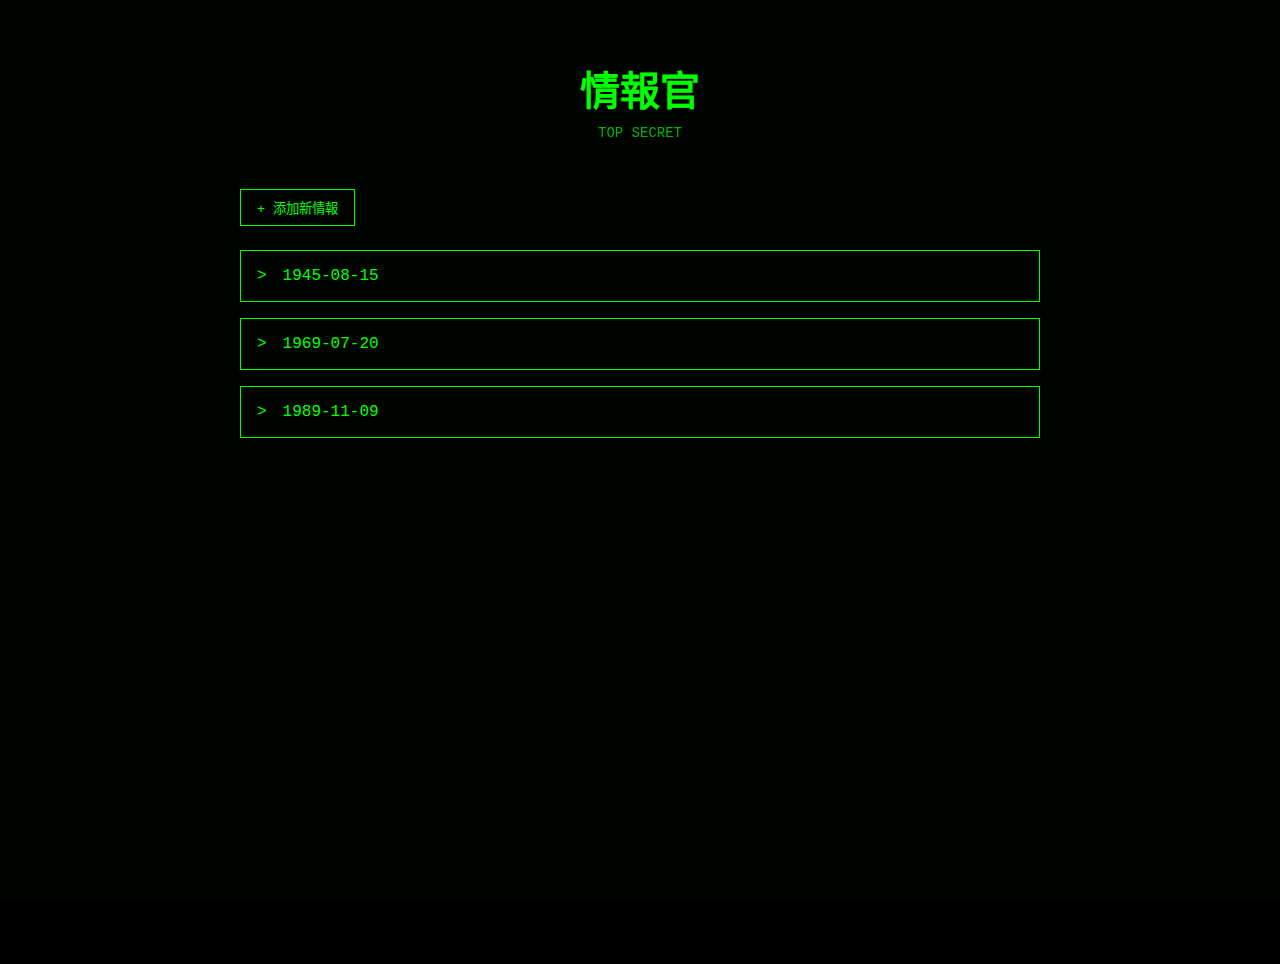
==== index.html @ 6ef9e354 "Add files via upload" ====
<!DOCTYPE html>
<html lang="zh-TW">
<head>
    <meta charset="UTF-8">
    <meta name="viewport" content="width=device-width, initial-scale=1.0">
    <title>情報官</title>
    <link rel="stylesheet" href="styles.css">
</head>
<body>
    <div class="container">
        <header>
            <h1>情報官</h1>
            <div class="subtitle">TOP SECRET</div>
        </header>

        <main id="app">
            <!-- 列表視圖 -->
            <div id="list-view">
                <div class="action-bar">
                    <button id="add-btn">+ 添加新情報</button>
                </div>
                <div id="intelligence-list"></div>
            </div>

            <!-- 詳情視圖 -->
            <div id="detail-view" class="hidden">
                <div class="back-button">
                    <button id="back-btn">&laquo; 返回</button>
                </div>
                <div id="detail-date" class="mb-2"></div>
                <div id="detail-content"></div>
            </div>

            <!-- 添加表單 -->
            <div id="add-view" class="hidden">
                <div class="back-button">
                    <button id="cancel-btn">&laquo; 返回</button>
                </div>
                <h2>添加新情報</h2>
                <form id="add-form">
                    <div class="form-group">
                        <label for="date-input">日期 (YYYY-MM-DD):</label>
                        <input type="text" id="date-input" placeholder="例如: 2025-03-03" pattern="\d{4}-\d{2}-\d{2}" required>
                    </div>
                    <div class="form-group">
                        <label for="content-input">內容:</label>
                        <textarea id="content-input" rows="4" required></textarea>
                    </div>
                    <button type="submit">添加情報</button>
                </form>
            </div>
        </main>
    </div>

    <script src="script.js"></script>
</body>
</html>
---- styles.css ----
/* Base styles */
body {
    margin: 0;
    padding: 0;
    font-family: 'Courier New', Courier, monospace;
    background-color: #000;
    color: #0f0;
    -webkit-font-smoothing: none;
    -moz-osx-font-smoothing: none;
}

.container {
    min-height: 100vh;
    padding: 2rem;
    position: relative;
}

/* CRT screen effect */
.container::before {
    content: '';
    position: fixed;
    top: 0;
    left: 0;
    width: 100%;
    height: 100%;
    background: repeating-linear-gradient(
        0deg,
        rgba(0, 255, 0, 0.03),
        rgba(0, 255, 0, 0.03) 1px,
        transparent 1px,
        transparent 2px
    );
    pointer-events: none;
}

/* Header styles */
header {
    text-align: center;
    margin-bottom: 3rem;
}

h1 {
    font-size: 2.5rem;
    margin-bottom: 0.5rem;
}

.subtitle {
    font-size: 0.875rem;
    opacity: 0.7;
}

/* Main content */
main {
    max-width: 800px;
    margin: 0 auto;
}

/* List view */
.action-bar {
    margin-bottom: 1.5rem;
}

button {
    background-color: transparent;
    border: 1px solid #0f0;
    color: #0f0;
    padding: 0.5rem 1rem;
    font-family: 'Courier New', Courier, monospace;
    cursor: pointer;
    transition: background-color 0.3s;
}

button:hover {
    background-color: rgba(0, 255, 0, 0.1);
}

.intelligence-item {
    border: 1px solid #0f0;
    padding: 1rem;
    margin-bottom: 1rem;
    cursor: pointer;
    transition: background-color 0.3s;
}

.intelligence-item:hover {
    background-color: rgba(0, 255, 0, 0.1);
}

.intelligence-item::before {
    content: '>';
    margin-right: 1rem;
}

/* Detail view */
.back-button {
    margin-bottom: 1rem;
}

#detail-date {
    margin-bottom: 0.5rem;
}

/* Add form */
.form-group {
    margin-bottom: 1rem;
}

label {
    display: block;
    margin-bottom: 0.25rem;
}

input, textarea {
    width: 100%;
    background-color: #000;
    border: 1px solid #0f0;
    color: #0f0;
    padding: 0.5rem;
    font-family: 'Courier New', Courier, monospace;
}

input:focus, textarea:focus {
    outline: none;
    border-color: #0f8;
}

/* Utility classes */
.hidden {
    display: none;
}

.mb-2 {
    margin-bottom: 0.5rem;
}

/* Blinking cursor effect */
@keyframes blink {
    0%, 100% { opacity: 1; }
    50% { opacity: 0; }
}

.cursor-blink::after {
    content: '|';
    animation: blink 1s step-end infinite;
    margin-left: 2px;
}
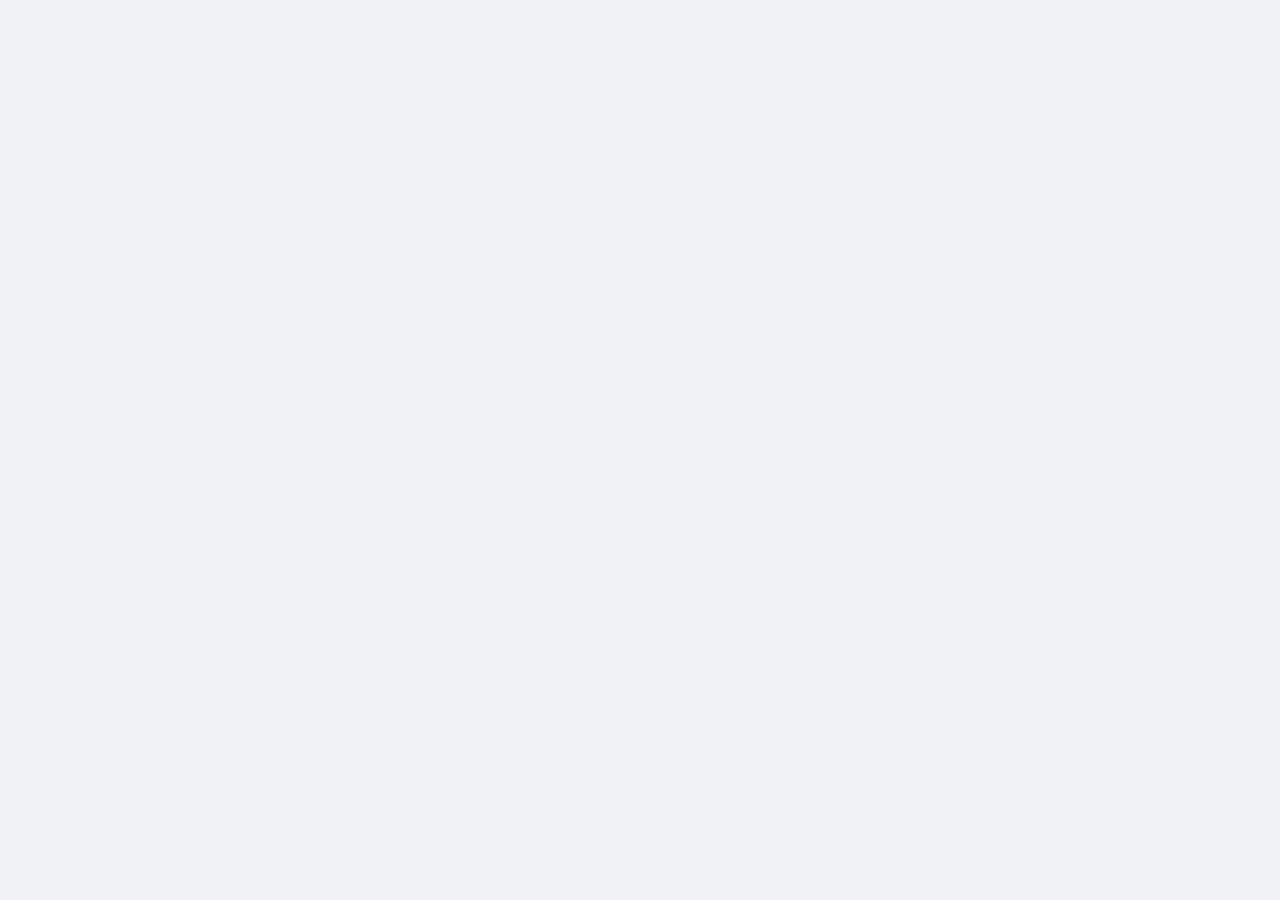
==== commit 2aadefc9: "Update index.html" ====
--- a/index.html
+++ b/index.html
@@ -3,55 +3,528 @@
 <head>
     <meta charset="UTF-8">
     <meta name="viewport" content="width=device-width, initial-scale=1.0">
-    <title>情報官</title>
-    <link rel="stylesheet" href="styles.css">
+    <title>B2 Boss Timer</title>
+    <script src="https://unpkg.com/react@18/umd/react.production.min.js"></script>
+    <script src="https://unpkg.com/react-dom@18/umd/react-dom.production.min.js"></script>
+    <script src="https://unpkg.com/babel-standalone@6/babel.min.js"></script>
+    <script src="https://cdn.tailwindcss.com"></script>
+    <style>
+        body {
+            font-family: 'Microsoft JhengHei', Arial, sans-serif;
+            background-color: #f0f2f5;
+            touch-action: manipulation;
+            padding-bottom: 20px;
+        }
+        
+        /* 移動端優化 */
+        @media (max-width: 640px) {
+            .button-text {
+                font-size: 1.2rem;
+            }
+            
+            .boss-button {
+                height: 70px;
+                display: flex;
+                flex-direction: column;
+                justify-content: center;
+            }
+        }
+        
+        /* 主按鈕樣式 */
+        .main-button {
+            height: 60px;
+            display: flex;
+            align-items: center;
+            justify-content: center;
+            width: 100%;
+            margin-bottom: 8px;
+        }
+        
+        .boss-list {
+            font-size: 1.1rem;
+        }
+        
+        .boss-time {
+            font-size: 1rem;
+        }
+        
+        /* 當前時間顯示 */
+        .current-time {
+            position: fixed;
+            top: 0;
+            right: 0;
+            background-color: rgba(0, 0, 0, 0.7);
+            color: white;
+            padding: 5px 10px;
+            border-bottom-left-radius: 8px;
+            font-size: 0.9rem;
+            z-index: 100;
+        }
+    </style>
 </head>
 <body>
-    <div class="container">
-        <header>
-            <h1>情報官</h1>
-            <div class="subtitle">TOP SECRET</div>
-        </header>
-
-        <main id="app">
-            <!-- 列表視圖 -->
-            <div id="list-view">
-                <div class="action-bar">
-                    <button id="add-btn">+ 添加新情報</button>
+    <div id="root"></div>
+
+    <script type="text/babel">
+        const { useState, useEffect } = React;
+
+        const App = () => {
+            const [bossList, setBossList] = useState([]);
+            const [showModal, setShowModal] = useState(false);
+            const [showBossList, setShowBossList] = useState(false);
+            const [currentTime, setCurrentTime] = useState(new Date().toLocaleTimeString());
+            const [showManualModal, setShowManualModal] = useState(false);
+            const [selectedBoss, setSelectedBoss] = useState(null);
+            const [timeInput, setTimeInput] = useState('');
+            const [timeError, setTimeError] = useState('');
+            const [serverRestarted, setServerRestarted] = useState(false);
+            
+            // 更新當前時間
+            useEffect(() => {
+                const timer = setInterval(() => {
+                    setCurrentTime(new Date().toLocaleTimeString());
+                }, 1000);
+                
+                return () => clearInterval(timer);
+            }, []);
+            
+            // 初始化30個BOSS名稱
+            const BOSS_NAMES = [
+                "不死鳥", "伊弗利特", "大腳瑪幽", "巨大飛龍", "77左(下)飛龍",
+                "74小飛龍", "76飛龍", "77右(上)飛龍", "大黑長者", "巨大鱷魚",
+                "巨型蠕蟲", "變形怪首領", "強盜頭目", "小綠", "小紅",
+                "蜘蛛", "樹精", "四色", "守護螞蟻", "死亡騎士",
+                "力卡溫", "魔法師", "巴風特", "卡司特", "克特",
+                "古代巨人", "惡魔監視者", "曼波兔王", "暗黑大將軍貝里斯", "賽尼斯的分身"
+            ];
+            
+            // BOSS重生時間（毫秒）
+            const BOSS_RESPAWN_TIMES = {
+                "不死鳥": 8 * 60 * 60 * 1000,
+                "伊弗利特": 2 * 60 * 60 * 1000,
+                "大腳瑪幽": 3 * 60 * 60 * 1000,
+                "巨大飛龍": 6 * 60 * 60 * 1000,
+                "77左(下)飛龍": 2 * 60 * 60 * 1000,
+                "74小飛龍": 3 * 60 * 60 * 1000,
+                "76飛龍": 3 * 60 * 60 * 1000,
+                "77右(上)飛龍": 2 * 60 * 60 * 1000,
+                "大黑長者": 3 * 60 * 60 * 1000,
+                "巨大鱷魚": 3 * 60 * 60 * 1000,
+                "巨型蠕蟲": 2 * 60 * 60 * 1000,
+                "變形怪首領": (3 * 60 + 30) * 60 * 1000, // 3小時30分
+                "強盜頭目": 3 * 60 * 60 * 1000,
+                "小綠": 2 * 60 * 60 * 1000,
+                "小紅": 2 * 60 * 60 * 1000,
+                "蜘蛛": 4 * 60 * 60 * 1000,
+                "樹精": 3 * 60 * 60 * 1000,
+                "四色": 2 * 60 * 60 * 1000,
+                "守護螞蟻": (3 * 60 + 30) * 60 * 1000, // 3小時30分
+                "死亡騎士": 9 * 60 * 60 * 1000,
+                "力卡溫": 8 * 60 * 60 * 1000,
+                "魔法師": 2 * 60 * 60 * 1000,
+                "巴風特": 6 * 60 * 60 * 1000,
+                "卡司特": (7 * 60 + 30) * 60 * 1000, // 7小時30分
+                "克特": 5 * 60 * 60 * 1000,
+                "古代巨人": (8 * 60 + 30) * 60 * 1000, // 8小時30分
+                "惡魔監視者": 6 * 60 * 60 * 1000,
+                "曼波兔王": 3 * 60 * 60 * 1000,
+                "暗黑大將軍貝里斯": 6 * 60 * 60 * 1000,
+                "賽尼斯的分身": 3 * 60 * 60 * 1000
+            };
+
+            // 格式化重生時間顯示
+            const formatRespawnPeriod = (bossName) => {
+                const milliseconds = BOSS_RESPAWN_TIMES[bossName] || 4 * 60 * 60 * 1000;
+                const hours = Math.floor(milliseconds / (60 * 60 * 1000));
+                const minutes = Math.floor((milliseconds % (60 * 60 * 1000)) / (60 * 1000));
+                
+                if (minutes === 0) {
+                    return `${hours}小時`;
+                } else {
+                    return `${hours}小時${minutes}分`;
+                }
+            };
+
+            useEffect(() => {
+                // 從localStorage讀取數據
+                const savedData = localStorage.getItem('bossData');
+                if (savedData) {
+                    setBossList(JSON.parse(savedData));
+                }
+            }, []);
+
+            // 保存數據到localStorage
+            const saveToLocalStorage = (data) => {
+                localStorage.setItem('bossData', JSON.stringify(data));
+            };
+
+            // 模擬伺服器重開
+            const simulateServerRestart = () => {
+                if (window.confirm('確定要標記伺服器重開嗎？')) {
+                    setServerRestarted(true);
+                    
+                    // 如果當前未顯示 Boss 列表，自動顯示
+                    if (!showBossList) {
+                        setShowBossList(true);
+                    }
+                }
+            };
+            
+            // 記錄BOSS死亡時間
+            const recordDeathTime = (bossName, customTime = null) => {
+                const deathTime = customTime || new Date();
+                const newBossList = [...bossList];
+                const existingIndex = newBossList.findIndex(boss => boss.name === bossName);
+                
+                if (existingIndex !== -1) {
+                    newBossList[existingIndex].deathTime = deathTime.toISOString();
+                } else {
+                    newBossList.push({
+                        name: bossName,
+                        deathTime: deathTime.toISOString()
+                    });
+                }
+                
+                setBossList(newBossList);
+                saveToLocalStorage(newBossList);
+                setShowModal(false);
+                setShowManualModal(false);
+                setSelectedBoss(null);
+                setTimeInput('');
+                setTimeError('');
+                
+                // 記錄新時間時，如果伺服器重啟標記為真，則重置它
+                if (serverRestarted) {
+                    setServerRestarted(false);
+                }
+            };
+            
+            // 處理手動輸入時間
+            const handleManualTimeSubmit = () => {
+                if (timeInput.length !== 6) {
+                    setTimeError('請輸入6位數時間 (HHMMSS)');
+                    return;
+                }
+                
+                const hours = parseInt(timeInput.substring(0, 2));
+                const minutes = parseInt(timeInput.substring(2, 4));
+                const seconds = parseInt(timeInput.substring(4, 6));
+                
+                // 驗證時間格式
+                if (hours < 0 || hours > 23 || minutes < 0 || minutes > 59 || seconds < 0 || seconds > 59) {
+                    setTimeError('時間格式不正確 (小時:0-23, 分鐘/秒:0-59)');
+                    return;
+                }
+                
+                // 創建日期對象（今天的日期 + 輸入的時間）
+                const today = new Date();
+                const deathTime = new Date(
+                    today.getFullYear(),
+                    today.getMonth(),
+                    today.getDate(),
+                    hours,
+                    minutes,
+                    seconds
+                );
+                
+                recordDeathTime(selectedBoss, deathTime);
+            };
+            
+            // 處理時間輸入變化
+            const handleTimeInputChange = (e) => {
+                const value = e.target.value;
+                // 只允許數字
+                if (/^\d*$/.test(value) && value.length <= 6) {
+                    setTimeInput(value);
+                    setTimeError('');
+                }
+            };
+            
+            // 格式化顯示時間輸入
+            const formatTimeDisplay = (input) => {
+                if (!input) return '--:--:--';
+                
+                let formatted = input;
+                if (input.length > 4) {
+                    formatted = `${input.substring(0, 2)}:${input.substring(2, 4)}:${input.substring(4)}`;
+                } else if (input.length > 2) {
+                    formatted = `${input.substring(0, 2)}:${input.substring(2)}`;
+                }
+                
+                // 填充剩餘位置
+                while (formatted.length < 8) {
+                    if (formatted.endsWith(':')) {
+                        formatted += '-';
+                    } else if (formatted.length === 2 || formatted.length === 5) {
+                        formatted += ':';
+                    } else {
+                        formatted += '-';
+                    }
+                }
+                
+                return formatted;
+            };
+
+            // 計算預計重生時間
+            const calculateRespawnTime = (deathTime, bossName) => {
+                const death = new Date(deathTime);
+                const respawnTime = BOSS_RESPAWN_TIMES[bossName] || 4 * 60 * 60 * 1000; // 默認4小時
+                return new Date(death.getTime() + respawnTime);
+            };
+            
+            // 計算剩餘時間
+            const calculateTimeRemaining = (respawnTime) => {
+                const now = new Date();
+                const diff = respawnTime - now;
+                
+                if (diff <= 0) return "已重生";
+                
+                const hours = Math.floor(diff / (1000 * 60 * 60));
+                const minutes = Math.floor((diff % (1000 * 60 * 60)) / (1000 * 60));
+                
+                if (hours > 0) {
+                    return `剩餘 ${hours}小時${minutes > 0 ? ` ${minutes}分` : ''}`;
+                } else {
+                    return `剩餘 ${minutes}分鐘`;
+                }
+            };
+            
+            // 獲取時間狀態
+            const getTimeStatus = (respawnTime) => {
+                const now = new Date();
+                const diff = respawnTime - now;
+                
+                if (diff <= 0) return "已重生";
+                if (diff <= 30 * 60 * 1000) return "即將重生"; // 30分鐘內
+                if (diff <= 60 * 60 * 1000) return "即將重生"; // 1小時內
+                return "正常";
+            };
+
+            // 獲取排序後的BOSS列表
+            const getSortedBossList = () => {
+                return [...bossList].sort((a, b) => {
+                    const timeA = calculateRespawnTime(a.deathTime, a.name);
+                    const timeB = calculateRespawnTime(b.deathTime, b.name);
+                    return timeA - timeB;
+                });
+            };
+
+            return (
+                <div className="min-h-screen bg-gray-100 p-4 pt-8">
+                    {/* 當前時間顯示 */}
+                    <div className="current-time">
+                        {currentTime}
+                    </div>
+                    
+                    <h1 className="text-2xl font-bold text-center mb-6">B2 出王表</h1>
+                    
+                    <div className="flex flex-col gap-4">
+                        {/* 伺服器重啟通知 */}
+                        {serverRestarted && (
+                            <div className="bg-red-100 border-l-4 border-red-500 text-red-700 p-4 mb-2 relative rounded">
+                                <p className="font-bold">伺服器已重啟！</p>
+                                <p>所有 Boss 已重生，請重新記錄時間。</p>
+                                <button 
+                                    onClick={() => setServerRestarted(false)} 
+                                    className="absolute top-2 right-2 text-red-500 hover:text-red-700"
+                                >
+                                    ✕
+                                </button>
+                            </div>
+                        )}
+                    
+                        {/* 五個主要按鈕 - 直式排列 */}
+                        <div className="flex flex-col gap-3 mb-2">
+                            <button
+                                onClick={() => setShowModal(true)}
+                                className="bg-blue-500 text-white p-5 rounded-lg shadow button-text font-bold main-button"
+                            >
+                                記錄時間
+                            </button>
+                            <button
+                                onClick={() => setShowManualModal(true)}
+                                className="bg-purple-500 text-white p-5 rounded-lg shadow button-text font-bold main-button"
+                            >
+                                手動輸入
+                            </button>
+                            <button
+                                onClick={() => setShowBossList(!showBossList)}
+                                className="bg-green-500 text-white p-5 rounded-lg shadow button-text font-bold main-button"
+                            >
+                                查詢重生
+                            </button>
+                            <button
+                                onClick={simulateServerRestart}
+                                className="bg-orange-500 text-white p-5 rounded-lg shadow button-text font-bold main-button"
+                            >
+                                伺服器重開
+                            </button>
+                            <button
+                                onClick={() => window.open('https://pppeee861005.github.io/intelligence-officer/', '_blank')}
+                                className="bg-indigo-500 text-white p-5 rounded-lg shadow button-text font-bold main-button"
+                            >
+                                情報官
+                            </button>
+                        </div>
+                        
+                        {/* 只有當 showBossList 為 true 時才顯示 BOSS 列表 */}
+                        {showBossList && (
+                            <div className="bg-white rounded-lg shadow p-4 mt-4">
+                                <h2 className="text-xl font-bold mb-4">BOSS出現時間</h2>
+                                {getSortedBossList().length > 0 ? (
+                                    getSortedBossList().map((boss, index) => {
+                                        const respawnTime = calculateRespawnTime(boss.deathTime, boss.name);
+                                        const timeStatus = getTimeStatus(respawnTime);
+                                        const timeRemaining = calculateTimeRemaining(respawnTime);
+                                        
+                                        return (
+                                            <div key={index} className="border-b py-3">
+                                                <div className="flex justify-between items-center">
+                                                    <p className="font-bold boss-list">{boss.name}</p>
+                                                    <span className={`text-sm font-bold px-2 py-1 rounded ${
+                                                        timeStatus === "已重生" ? "bg-red-100 text-red-700" :
+                                                        timeStatus === "即將重生" ? "bg-yellow-100 text-yellow-700" :
+                                                        "bg-green-100 text-green-700"
+                                                    }`}>
+                                                        {timeRemaining}
+                                                    </span>
+                                                </div>
+                                                <div className="flex justify-between items-center mt-1">
+                                                    <span className="text-sm text-gray-500">({formatRespawnPeriod(boss.name)})</span>
+                                                    <p className="text-gray-600 boss-time text-sm">
+                                                        {respawnTime.toLocaleString()}
+                                                    </p>
+                                                </div>
+                                            </div>
+                                        );
+                                    })
+                                ) : (
+                                    <p className="text-gray-500 text-center py-4">尚未記錄任何 BOSS 死亡時間</p>
+                                )}
+                            </div>
+                        )}
+                    </div>
+
+                    {/* BOSS選擇彈窗 - 自動記錄當前時間 */}
+                    {showModal && (
+                        <div className="fixed inset-0 bg-black bg-opacity-50 flex items-center justify-center p-4">
+                            <div className="bg-white rounded-lg p-4 w-full max-w-md max-h-[80vh] overflow-y-auto">
+                                <h2 className="text-xl font-bold mb-4">選擇BOSS</h2>
+                                <div className="grid grid-cols-2 gap-2">
+                                    {BOSS_NAMES.map((name) => (
+                                        <button
+                                            key={name}
+                                            onClick={() => recordDeathTime(name)}
+                                            className="bg-gray-200 p-2 rounded text-left boss-button"
+                                        >
+                                            <div className="font-bold">{name}</div>
+                                            <div className="text-xs text-gray-500">{formatRespawnPeriod(name)}</div>
+                                        </button>
+                                    ))}
+                                </div>
+                                <button
+                                    onClick={() => setShowModal(false)}
+                                    className="mt-4 bg-red-500 text-white p-2 rounded w-full"
+                                >
+                                    取消
+                                </button>
+                            </div>
+                        </div>
+                    )}
+                    
+                    {/* 手動輸入時間彈窗 - 第一步：選擇BOSS */}
+                    {showManualModal && !selectedBoss && (
+                        <div className="fixed inset-0 bg-black bg-opacity-50 flex items-center justify-center p-4">
+                            <div className="bg-white rounded-lg p-4 w-full max-w-md max-h-[80vh] overflow-y-auto">
+                                <h2 className="text-xl font-bold mb-4">選擇BOSS</h2>
+                                <div className="grid grid-cols-2 gap-2">
+                                    {BOSS_NAMES.map((name) => (
+                                        <button
+                                            key={name}
+                                            onClick={() => setSelectedBoss(name)}
+                                            className="bg-gray-200 p-2 rounded text-left boss-button"
+                                        >
+                                            <div className="font-bold">{name}</div>
+                                            <div className="text-xs text-gray-500">{formatRespawnPeriod(name)}</div>
+                                        </button>
+                                    ))}
+                                </div>
+                                <button
+                                    onClick={() => setShowManualModal(false)}
+                                    className="mt-4 bg-red-500 text-white p-2 rounded w-full"
+                                >
+                                    取消
+                                </button>
+                            </div>
+                        </div>
+                    )}
+                    
+                    {/* 手動輸入時間彈窗 - 第二步：輸入時間 */}
+                    {showManualModal && selectedBoss && (
+                        <div className="fixed inset-0 bg-black bg-opacity-50 flex items-center justify-center p-4">
+                            <div className="bg-white rounded-lg p-4 w-full max-w-md">
+                                <h2 className="text-xl font-bold mb-2">輸入時間</h2>
+                                <p className="text-gray-600 mb-4">為 <span className="font-bold">{selectedBoss}</span> 輸入死亡時間</p>
+                                
+                                <div className="mb-4">
+                                    <label className="block text-gray-700 text-sm font-bold mb-2">
+                                        時間格式：HHMMSS（例如：123456 表示 12:34:56）
+                                    </label>
+                                    <input
+                                        type="text"
+                                        inputMode="numeric"
+                                        pattern="[0-9]*"
+                                        value={timeInput}
+                                        onChange={handleTimeInputChange}
+                                        className="shadow appearance-none border rounded w-full py-3 px-4 text-gray-700 leading-tight focus:outline-none focus:shadow-outline text-center text-xl"
+                                        placeholder="HHMMSS"
+                                    />
+                                    <div className="text-center mt-2 text-2xl font-mono">
+                                        {formatTimeDisplay(timeInput)}
+                                    </div>
+                                    {timeError && (
+                                        <p className="text-red-500 text-sm mt-2">{timeError}</p>
+                                    )}
+                                </div>
+                                
+                                <div className="flex gap-2">
+                                    <button
+                                        onClick={() => {
+                                            setSelectedBoss(null);
+                                            setTimeInput('');
+                                            setTimeError('');
+                                        }}
+                                        className="bg-gray-500 text-white p-2 rounded w-1/2"
+                                    >
+                                        返回
+                                    </button>
+                                    <button
+                                        onClick={handleManualTimeSubmit}
+                                        className="bg-blue-500 text-white p-2 rounded w-1/2"
+                                        disabled={timeInput.length !== 6}
+                                    >
+                                        確認
+                                    </button>
+                                </div>
+                                <button
+                                    onClick={() => {
+                                        setShowManualModal(false);
+                                        setSelectedBoss(null);
+                                        setTimeInput('');
+                                        setTimeError('');
+                                    }}
+                                    className="mt-2 bg-red-500 text-white p-2 rounded w-full"
+                                >
+                                    取消
+                                </button>
+                            </div>
+                        </div>
+                    )}
                 </div>
-                <div id="intelligence-list"></div>
-            </div>
-
-            <!-- 詳情視圖 -->
-            <div id="detail-view" class="hidden">
-                <div class="back-button">
-                    <button id="back-btn">&laquo; 返回</button>
-                </div>
-                <div id="detail-date" class="mb-2"></div>
-                <div id="detail-content"></div>
-            </div>
-
-            <!-- 添加表單 -->
-            <div id="add-view" class="hidden">
-                <div class="back-button">
-                    <button id="cancel-btn">&laquo; 返回</button>
-                </div>
-                <h2>添加新情報</h2>
-                <form id="add-form">
-                    <div class="form-group">
-                        <label for="date-input">日期 (YYYY-MM-DD):</label>
-                        <input type="text" id="date-input" placeholder="例如: 2025-03-03" pattern="\d{4}-\d{2}-\d{2}" required>
-                    </div>
-                    <div class="form-group">
-                        <label for="content-input">內容:</label>
-                        <textarea id="content-input" rows="4" required></textarea>
-                    </div>
-                    <button type="submit">添加情報</button>
-                </form>
-            </div>
-        </main>
-    </div>
-
-    <script src="script.js"></script>
+            );
+        };
+
+        ReactDOM.render(<App />, document.getElementById('root'));
+    </script>
 </body>
 </html>
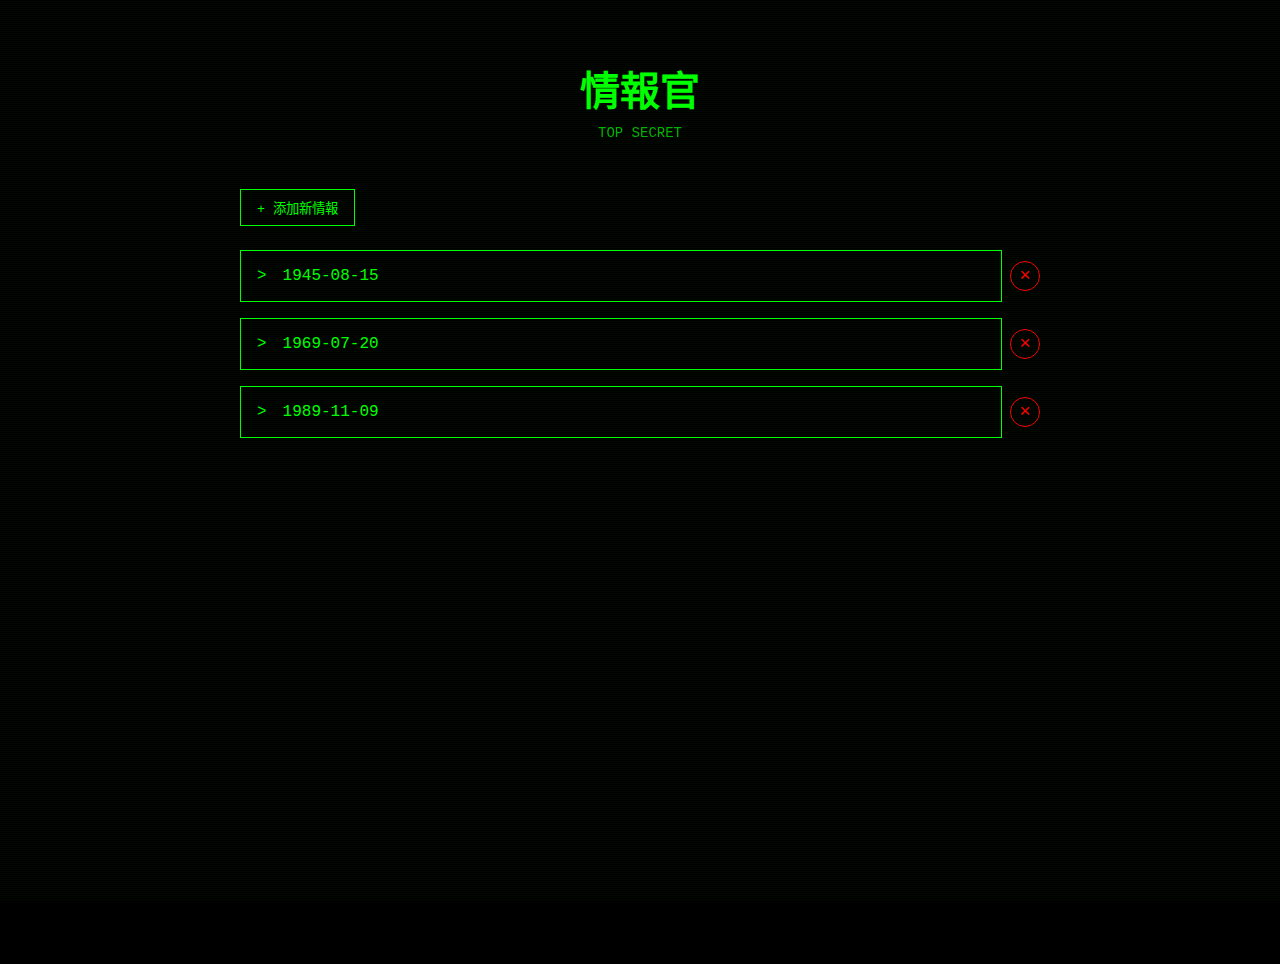
==== commit fda74b68: "Update index.html" ====
--- a/index.html
+++ b/index.html
@@ -3,528 +3,55 @@
 <head>
     <meta charset="UTF-8">
     <meta name="viewport" content="width=device-width, initial-scale=1.0">
-    <title>B2 Boss Timer</title>
-    <script src="https://unpkg.com/react@18/umd/react.production.min.js"></script>
-    <script src="https://unpkg.com/react-dom@18/umd/react-dom.production.min.js"></script>
-    <script src="https://unpkg.com/babel-standalone@6/babel.min.js"></script>
-    <script src="https://cdn.tailwindcss.com"></script>
-    <style>
-        body {
-            font-family: 'Microsoft JhengHei', Arial, sans-serif;
-            background-color: #f0f2f5;
-            touch-action: manipulation;
-            padding-bottom: 20px;
-        }
-        
-        /* 移動端優化 */
-        @media (max-width: 640px) {
-            .button-text {
-                font-size: 1.2rem;
-            }
-            
-            .boss-button {
-                height: 70px;
-                display: flex;
-                flex-direction: column;
-                justify-content: center;
-            }
-        }
-        
-        /* 主按鈕樣式 */
-        .main-button {
-            height: 60px;
-            display: flex;
-            align-items: center;
-            justify-content: center;
-            width: 100%;
-            margin-bottom: 8px;
-        }
-        
-        .boss-list {
-            font-size: 1.1rem;
-        }
-        
-        .boss-time {
-            font-size: 1rem;
-        }
-        
-        /* 當前時間顯示 */
-        .current-time {
-            position: fixed;
-            top: 0;
-            right: 0;
-            background-color: rgba(0, 0, 0, 0.7);
-            color: white;
-            padding: 5px 10px;
-            border-bottom-left-radius: 8px;
-            font-size: 0.9rem;
-            z-index: 100;
-        }
-    </style>
+    <title>情報官</title>
+    <link rel="stylesheet" href="styles.css">
 </head>
 <body>
-    <div id="root"></div>
+    <div class="container">
+        <header>
+            <h1>情報官</h1>
+            <div class="subtitle">TOP SECRET</div>
+        </header>
 
-    <script type="text/babel">
-        const { useState, useEffect } = React;
+        <main id="app">
+            <!-- 列表視圖 -->
+            <div id="list-view">
+                <div class="action-bar">
+                    <button id="add-btn">+ 添加新情報</button>
+                </div>
+                <div id="intelligence-list"></div>
+            </div>
 
-        const App = () => {
-            const [bossList, setBossList] = useState([]);
-            const [showModal, setShowModal] = useState(false);
-            const [showBossList, setShowBossList] = useState(false);
-            const [currentTime, setCurrentTime] = useState(new Date().toLocaleTimeString());
-            const [showManualModal, setShowManualModal] = useState(false);
-            const [selectedBoss, setSelectedBoss] = useState(null);
-            const [timeInput, setTimeInput] = useState('');
-            const [timeError, setTimeError] = useState('');
-            const [serverRestarted, setServerRestarted] = useState(false);
-            
-            // 更新當前時間
-            useEffect(() => {
-                const timer = setInterval(() => {
-                    setCurrentTime(new Date().toLocaleTimeString());
-                }, 1000);
-                
-                return () => clearInterval(timer);
-            }, []);
-            
-            // 初始化30個BOSS名稱
-            const BOSS_NAMES = [
-                "不死鳥", "伊弗利特", "大腳瑪幽", "巨大飛龍", "77左(下)飛龍",
-                "74小飛龍", "76飛龍", "77右(上)飛龍", "大黑長者", "巨大鱷魚",
-                "巨型蠕蟲", "變形怪首領", "強盜頭目", "小綠", "小紅",
-                "蜘蛛", "樹精", "四色", "守護螞蟻", "死亡騎士",
-                "力卡溫", "魔法師", "巴風特", "卡司特", "克特",
-                "古代巨人", "惡魔監視者", "曼波兔王", "暗黑大將軍貝里斯", "賽尼斯的分身"
-            ];
-            
-            // BOSS重生時間（毫秒）
-            const BOSS_RESPAWN_TIMES = {
-                "不死鳥": 8 * 60 * 60 * 1000,
-                "伊弗利特": 2 * 60 * 60 * 1000,
-                "大腳瑪幽": 3 * 60 * 60 * 1000,
-                "巨大飛龍": 6 * 60 * 60 * 1000,
-                "77左(下)飛龍": 2 * 60 * 60 * 1000,
-                "74小飛龍": 3 * 60 * 60 * 1000,
-                "76飛龍": 3 * 60 * 60 * 1000,
-                "77右(上)飛龍": 2 * 60 * 60 * 1000,
-                "大黑長者": 3 * 60 * 60 * 1000,
-                "巨大鱷魚": 3 * 60 * 60 * 1000,
-                "巨型蠕蟲": 2 * 60 * 60 * 1000,
-                "變形怪首領": (3 * 60 + 30) * 60 * 1000, // 3小時30分
-                "強盜頭目": 3 * 60 * 60 * 1000,
-                "小綠": 2 * 60 * 60 * 1000,
-                "小紅": 2 * 60 * 60 * 1000,
-                "蜘蛛": 4 * 60 * 60 * 1000,
-                "樹精": 3 * 60 * 60 * 1000,
-                "四色": 2 * 60 * 60 * 1000,
-                "守護螞蟻": (3 * 60 + 30) * 60 * 1000, // 3小時30分
-                "死亡騎士": 9 * 60 * 60 * 1000,
-                "力卡溫": 8 * 60 * 60 * 1000,
-                "魔法師": 2 * 60 * 60 * 1000,
-                "巴風特": 6 * 60 * 60 * 1000,
-                "卡司特": (7 * 60 + 30) * 60 * 1000, // 7小時30分
-                "克特": 5 * 60 * 60 * 1000,
-                "古代巨人": (8 * 60 + 30) * 60 * 1000, // 8小時30分
-                "惡魔監視者": 6 * 60 * 60 * 1000,
-                "曼波兔王": 3 * 60 * 60 * 1000,
-                "暗黑大將軍貝里斯": 6 * 60 * 60 * 1000,
-                "賽尼斯的分身": 3 * 60 * 60 * 1000
-            };
+            <!-- 詳情視圖 -->
+            <div id="detail-view" class="hidden">
+                <div class="back-button">
+                    <button id="back-btn">&laquo; 返回</button>
+                </div>
+                <div id="detail-date" class="mb-2"></div>
+                <div id="detail-content"></div>
+            </div>
 
-            // 格式化重生時間顯示
-            const formatRespawnPeriod = (bossName) => {
-                const milliseconds = BOSS_RESPAWN_TIMES[bossName] || 4 * 60 * 60 * 1000;
-                const hours = Math.floor(milliseconds / (60 * 60 * 1000));
-                const minutes = Math.floor((milliseconds % (60 * 60 * 1000)) / (60 * 1000));
-                
-                if (minutes === 0) {
-                    return `${hours}小時`;
-                } else {
-                    return `${hours}小時${minutes}分`;
-                }
-            };
+            <!-- 添加表單 -->
+            <div id="add-view" class="hidden">
+                <div class="back-button">
+                    <button id="cancel-btn">&laquo; 返回</button>
+                </div>
+                <h2>添加新情報</h2>
+                <form id="add-form">
+                    <div class="form-group">
+                        <label for="date-input">日期 (YYYY-MM-DD):</label>
+                        <input type="text" id="date-input" placeholder="例如: 2025-03-03" pattern="\d{4}-\d{2}-\d{2}" required>
+                    </div>
+                    <div class="form-group">
+                        <label for="content-input">內容:</label>
+                        <textarea id="content-input" rows="4" required></textarea>
+                    </div>
+                    <button type="submit">添加情報</button>
+                </form>
+            </div>
+        </main>
+    </div>
 
-            useEffect(() => {
-                // 從localStorage讀取數據
-                const savedData = localStorage.getItem('bossData');
-                if (savedData) {
-                    setBossList(JSON.parse(savedData));
-                }
-            }, []);
-
-            // 保存數據到localStorage
-            const saveToLocalStorage = (data) => {
-                localStorage.setItem('bossData', JSON.stringify(data));
-            };
-
-            // 模擬伺服器重開
-            const simulateServerRestart = () => {
-                if (window.confirm('確定要標記伺服器重開嗎？')) {
-                    setServerRestarted(true);
-                    
-                    // 如果當前未顯示 Boss 列表，自動顯示
-                    if (!showBossList) {
-                        setShowBossList(true);
-                    }
-                }
-            };
-            
-            // 記錄BOSS死亡時間
-            const recordDeathTime = (bossName, customTime = null) => {
-                const deathTime = customTime || new Date();
-                const newBossList = [...bossList];
-                const existingIndex = newBossList.findIndex(boss => boss.name === bossName);
-                
-                if (existingIndex !== -1) {
-                    newBossList[existingIndex].deathTime = deathTime.toISOString();
-                } else {
-                    newBossList.push({
-                        name: bossName,
-                        deathTime: deathTime.toISOString()
-                    });
-                }
-                
-                setBossList(newBossList);
-                saveToLocalStorage(newBossList);
-                setShowModal(false);
-                setShowManualModal(false);
-                setSelectedBoss(null);
-                setTimeInput('');
-                setTimeError('');
-                
-                // 記錄新時間時，如果伺服器重啟標記為真，則重置它
-                if (serverRestarted) {
-                    setServerRestarted(false);
-                }
-            };
-            
-            // 處理手動輸入時間
-            const handleManualTimeSubmit = () => {
-                if (timeInput.length !== 6) {
-                    setTimeError('請輸入6位數時間 (HHMMSS)');
-                    return;
-                }
-                
-                const hours = parseInt(timeInput.substring(0, 2));
-                const minutes = parseInt(timeInput.substring(2, 4));
-                const seconds = parseInt(timeInput.substring(4, 6));
-                
-                // 驗證時間格式
-                if (hours < 0 || hours > 23 || minutes < 0 || minutes > 59 || seconds < 0 || seconds > 59) {
-                    setTimeError('時間格式不正確 (小時:0-23, 分鐘/秒:0-59)');
-                    return;
-                }
-                
-                // 創建日期對象（今天的日期 + 輸入的時間）
-                const today = new Date();
-                const deathTime = new Date(
-                    today.getFullYear(),
-                    today.getMonth(),
-                    today.getDate(),
-                    hours,
-                    minutes,
-                    seconds
-                );
-                
-                recordDeathTime(selectedBoss, deathTime);
-            };
-            
-            // 處理時間輸入變化
-            const handleTimeInputChange = (e) => {
-                const value = e.target.value;
-                // 只允許數字
-                if (/^\d*$/.test(value) && value.length <= 6) {
-                    setTimeInput(value);
-                    setTimeError('');
-                }
-            };
-            
-            // 格式化顯示時間輸入
-            const formatTimeDisplay = (input) => {
-                if (!input) return '--:--:--';
-                
-                let formatted = input;
-                if (input.length > 4) {
-                    formatted = `${input.substring(0, 2)}:${input.substring(2, 4)}:${input.substring(4)}`;
-                } else if (input.length > 2) {
-                    formatted = `${input.substring(0, 2)}:${input.substring(2)}`;
-                }
-                
-                // 填充剩餘位置
-                while (formatted.length < 8) {
-                    if (formatted.endsWith(':')) {
-                        formatted += '-';
-                    } else if (formatted.length === 2 || formatted.length === 5) {
-                        formatted += ':';
-                    } else {
-                        formatted += '-';
-                    }
-                }
-                
-                return formatted;
-            };
-
-            // 計算預計重生時間
-            const calculateRespawnTime = (deathTime, bossName) => {
-                const death = new Date(deathTime);
-                const respawnTime = BOSS_RESPAWN_TIMES[bossName] || 4 * 60 * 60 * 1000; // 默認4小時
-                return new Date(death.getTime() + respawnTime);
-            };
-            
-            // 計算剩餘時間
-            const calculateTimeRemaining = (respawnTime) => {
-                const now = new Date();
-                const diff = respawnTime - now;
-                
-                if (diff <= 0) return "已重生";
-                
-                const hours = Math.floor(diff / (1000 * 60 * 60));
-                const minutes = Math.floor((diff % (1000 * 60 * 60)) / (1000 * 60));
-                
-                if (hours > 0) {
-                    return `剩餘 ${hours}小時${minutes > 0 ? ` ${minutes}分` : ''}`;
-                } else {
-                    return `剩餘 ${minutes}分鐘`;
-                }
-            };
-            
-            // 獲取時間狀態
-            const getTimeStatus = (respawnTime) => {
-                const now = new Date();
-                const diff = respawnTime - now;
-                
-                if (diff <= 0) return "已重生";
-                if (diff <= 30 * 60 * 1000) return "即將重生"; // 30分鐘內
-                if (diff <= 60 * 60 * 1000) return "即將重生"; // 1小時內
-                return "正常";
-            };
-
-            // 獲取排序後的BOSS列表
-            const getSortedBossList = () => {
-                return [...bossList].sort((a, b) => {
-                    const timeA = calculateRespawnTime(a.deathTime, a.name);
-                    const timeB = calculateRespawnTime(b.deathTime, b.name);
-                    return timeA - timeB;
-                });
-            };
-
-            return (
-                <div className="min-h-screen bg-gray-100 p-4 pt-8">
-                    {/* 當前時間顯示 */}
-                    <div className="current-time">
-                        {currentTime}
-                    </div>
-                    
-                    <h1 className="text-2xl font-bold text-center mb-6">B2 出王表</h1>
-                    
-                    <div className="flex flex-col gap-4">
-                        {/* 伺服器重啟通知 */}
-                        {serverRestarted && (
-                            <div className="bg-red-100 border-l-4 border-red-500 text-red-700 p-4 mb-2 relative rounded">
-                                <p className="font-bold">伺服器已重啟！</p>
-                                <p>所有 Boss 已重生，請重新記錄時間。</p>
-                                <button 
-                                    onClick={() => setServerRestarted(false)} 
-                                    className="absolute top-2 right-2 text-red-500 hover:text-red-700"
-                                >
-                                    ✕
-                                </button>
-                            </div>
-                        )}
-                    
-                        {/* 五個主要按鈕 - 直式排列 */}
-                        <div className="flex flex-col gap-3 mb-2">
-                            <button
-                                onClick={() => setShowModal(true)}
-                                className="bg-blue-500 text-white p-5 rounded-lg shadow button-text font-bold main-button"
-                            >
-                                記錄時間
-                            </button>
-                            <button
-                                onClick={() => setShowManualModal(true)}
-                                className="bg-purple-500 text-white p-5 rounded-lg shadow button-text font-bold main-button"
-                            >
-                                手動輸入
-                            </button>
-                            <button
-                                onClick={() => setShowBossList(!showBossList)}
-                                className="bg-green-500 text-white p-5 rounded-lg shadow button-text font-bold main-button"
-                            >
-                                查詢重生
-                            </button>
-                            <button
-                                onClick={simulateServerRestart}
-                                className="bg-orange-500 text-white p-5 rounded-lg shadow button-text font-bold main-button"
-                            >
-                                伺服器重開
-                            </button>
-                            <button
-                                onClick={() => window.open('https://pppeee861005.github.io/intelligence-officer/', '_blank')}
-                                className="bg-indigo-500 text-white p-5 rounded-lg shadow button-text font-bold main-button"
-                            >
-                                情報官
-                            </button>
-                        </div>
-                        
-                        {/* 只有當 showBossList 為 true 時才顯示 BOSS 列表 */}
-                        {showBossList && (
-                            <div className="bg-white rounded-lg shadow p-4 mt-4">
-                                <h2 className="text-xl font-bold mb-4">BOSS出現時間</h2>
-                                {getSortedBossList().length > 0 ? (
-                                    getSortedBossList().map((boss, index) => {
-                                        const respawnTime = calculateRespawnTime(boss.deathTime, boss.name);
-                                        const timeStatus = getTimeStatus(respawnTime);
-                                        const timeRemaining = calculateTimeRemaining(respawnTime);
-                                        
-                                        return (
-                                            <div key={index} className="border-b py-3">
-                                                <div className="flex justify-between items-center">
-                                                    <p className="font-bold boss-list">{boss.name}</p>
-                                                    <span className={`text-sm font-bold px-2 py-1 rounded ${
-                                                        timeStatus === "已重生" ? "bg-red-100 text-red-700" :
-                                                        timeStatus === "即將重生" ? "bg-yellow-100 text-yellow-700" :
-                                                        "bg-green-100 text-green-700"
-                                                    }`}>
-                                                        {timeRemaining}
-                                                    </span>
-                                                </div>
-                                                <div className="flex justify-between items-center mt-1">
-                                                    <span className="text-sm text-gray-500">({formatRespawnPeriod(boss.name)})</span>
-                                                    <p className="text-gray-600 boss-time text-sm">
-                                                        {respawnTime.toLocaleString()}
-                                                    </p>
-                                                </div>
-                                            </div>
-                                        );
-                                    })
-                                ) : (
-                                    <p className="text-gray-500 text-center py-4">尚未記錄任何 BOSS 死亡時間</p>
-                                )}
-                            </div>
-                        )}
-                    </div>
-
-                    {/* BOSS選擇彈窗 - 自動記錄當前時間 */}
-                    {showModal && (
-                        <div className="fixed inset-0 bg-black bg-opacity-50 flex items-center justify-center p-4">
-                            <div className="bg-white rounded-lg p-4 w-full max-w-md max-h-[80vh] overflow-y-auto">
-                                <h2 className="text-xl font-bold mb-4">選擇BOSS</h2>
-                                <div className="grid grid-cols-2 gap-2">
-                                    {BOSS_NAMES.map((name) => (
-                                        <button
-                                            key={name}
-                                            onClick={() => recordDeathTime(name)}
-                                            className="bg-gray-200 p-2 rounded text-left boss-button"
-                                        >
-                                            <div className="font-bold">{name}</div>
-                                            <div className="text-xs text-gray-500">{formatRespawnPeriod(name)}</div>
-                                        </button>
-                                    ))}
-                                </div>
-                                <button
-                                    onClick={() => setShowModal(false)}
-                                    className="mt-4 bg-red-500 text-white p-2 rounded w-full"
-                                >
-                                    取消
-                                </button>
-                            </div>
-                        </div>
-                    )}
-                    
-                    {/* 手動輸入時間彈窗 - 第一步：選擇BOSS */}
-                    {showManualModal && !selectedBoss && (
-                        <div className="fixed inset-0 bg-black bg-opacity-50 flex items-center justify-center p-4">
-                            <div className="bg-white rounded-lg p-4 w-full max-w-md max-h-[80vh] overflow-y-auto">
-                                <h2 className="text-xl font-bold mb-4">選擇BOSS</h2>
-                                <div className="grid grid-cols-2 gap-2">
-                                    {BOSS_NAMES.map((name) => (
-                                        <button
-                                            key={name}
-                                            onClick={() => setSelectedBoss(name)}
-                                            className="bg-gray-200 p-2 rounded text-left boss-button"
-                                        >
-                                            <div className="font-bold">{name}</div>
-                                            <div className="text-xs text-gray-500">{formatRespawnPeriod(name)}</div>
-                                        </button>
-                                    ))}
-                                </div>
-                                <button
-                                    onClick={() => setShowManualModal(false)}
-                                    className="mt-4 bg-red-500 text-white p-2 rounded w-full"
-                                >
-                                    取消
-                                </button>
-                            </div>
-                        </div>
-                    )}
-                    
-                    {/* 手動輸入時間彈窗 - 第二步：輸入時間 */}
-                    {showManualModal && selectedBoss && (
-                        <div className="fixed inset-0 bg-black bg-opacity-50 flex items-center justify-center p-4">
-                            <div className="bg-white rounded-lg p-4 w-full max-w-md">
-                                <h2 className="text-xl font-bold mb-2">輸入時間</h2>
-                                <p className="text-gray-600 mb-4">為 <span className="font-bold">{selectedBoss}</span> 輸入死亡時間</p>
-                                
-                                <div className="mb-4">
-                                    <label className="block text-gray-700 text-sm font-bold mb-2">
-                                        時間格式：HHMMSS（例如：123456 表示 12:34:56）
-                                    </label>
-                                    <input
-                                        type="text"
-                                        inputMode="numeric"
-                                        pattern="[0-9]*"
-                                        value={timeInput}
-                                        onChange={handleTimeInputChange}
-                                        className="shadow appearance-none border rounded w-full py-3 px-4 text-gray-700 leading-tight focus:outline-none focus:shadow-outline text-center text-xl"
-                                        placeholder="HHMMSS"
-                                    />
-                                    <div className="text-center mt-2 text-2xl font-mono">
-                                        {formatTimeDisplay(timeInput)}
-                                    </div>
-                                    {timeError && (
-                                        <p className="text-red-500 text-sm mt-2">{timeError}</p>
-                                    )}
-                                </div>
-                                
-                                <div className="flex gap-2">
-                                    <button
-                                        onClick={() => {
-                                            setSelectedBoss(null);
-                                            setTimeInput('');
-                                            setTimeError('');
-                                        }}
-                                        className="bg-gray-500 text-white p-2 rounded w-1/2"
-                                    >
-                                        返回
-                                    </button>
-                                    <button
-                                        onClick={handleManualTimeSubmit}
-                                        className="bg-blue-500 text-white p-2 rounded w-1/2"
-                                        disabled={timeInput.length !== 6}
-                                    >
-                                        確認
-                                    </button>
-                                </div>
-                                <button
-                                    onClick={() => {
-                                        setShowManualModal(false);
-                                        setSelectedBoss(null);
-                                        setTimeInput('');
-                                        setTimeError('');
-                                    }}
-                                    className="mt-2 bg-red-500 text-white p-2 rounded w-full"
-                                >
-                                    取消
-                                </button>
-                            </div>
-                        </div>
-                    )}
-                </div>
-            );
-        };
-
-        ReactDOM.render(<App />, document.getElementById('root'));
-    </script>
+    <script src="script.js"></script>
 </body>
 </html>
--- a/styles.css
+++ b/styles.css
@@ -0,0 +1,194 @@
+/* Base styles */
+body {
+    margin: 0;
+    padding: 0;
+    font-family: 'Courier New', Courier, monospace;
+    background-color: #000;
+    color: #0f0;
+    -webkit-font-smoothing: none;
+    -moz-osx-font-smoothing: none;
+}
+
+.container {
+    min-height: 100vh;
+    padding: 2rem;
+    position: relative;
+}
+
+/* CRT screen effect */
+.container::before {
+    content: '';
+    position: fixed;
+    top: 0;
+    left: 0;
+    width: 100%;
+    height: 100%;
+    background: repeating-linear-gradient(
+        0deg,
+        rgba(0, 255, 0, 0.03),
+        rgba(0, 255, 0, 0.03) 1px,
+        transparent 1px,
+        transparent 2px
+    );
+    pointer-events: none;
+}
+
+/* Header styles */
+header {
+    text-align: center;
+    margin-bottom: 3rem;
+}
+
+h1 {
+    font-size: 2.5rem;
+    margin-bottom: 0.5rem;
+}
+
+.subtitle {
+    font-size: 0.875rem;
+    opacity: 0.7;
+}
+
+/* Main content */
+main {
+    max-width: 800px;
+    margin: 0 auto;
+}
+
+/* List view */
+.action-bar {
+    margin-bottom: 1.5rem;
+}
+
+button {
+    background-color: transparent;
+    border: 1px solid #0f0;
+    color: #0f0;
+    padding: 0.5rem 1rem;
+    font-family: 'Courier New', Courier, monospace;
+    cursor: pointer;
+    transition: background-color 0.3s;
+}
+
+button:hover {
+    background-color: rgba(0, 255, 0, 0.1);
+}
+
+/* 情報項目容器 */
+.intelligence-item-container {
+    display: flex;
+    align-items: center;
+    margin-bottom: 1rem;
+}
+
+.intelligence-item {
+    flex: 1;
+    border: 1px solid #0f0;
+    padding: 1rem;
+    cursor: pointer;
+    transition: background-color 0.3s;
+}
+
+.intelligence-item:hover {
+    background-color: rgba(0, 255, 0, 0.1);
+}
+
+.intelligence-item::before {
+    content: '>';
+    margin-right: 1rem;
+}
+
+/* 刪除按鈕 */
+.delete-btn {
+    background-color: transparent;
+    border: 1px solid #f00;
+    color: #f00;
+    width: 30px;
+    height: 30px;
+    border-radius: 50%;
+    display: flex;
+    align-items: center;
+    justify-content: center;
+    margin-left: 0.5rem;
+    padding: 0;
+    font-size: 1.2rem;
+    cursor: pointer;
+    transition: all 0.3s;
+}
+
+.delete-btn:hover {
+    background-color: rgba(255, 0, 0, 0.2);
+}
+
+/* 詳情視圖中的刪除按鈕 */
+.detail-delete-btn {
+    background-color: transparent;
+    border: 1px solid #f00;
+    color: #f00;
+    margin-left: 1rem;
+    transition: all 0.3s;
+}
+
+.detail-delete-btn:hover {
+    background-color: rgba(255, 0, 0, 0.2);
+}
+
+/* 返回按鈕容器 */
+.back-button {
+    display: flex;
+    margin-bottom: 1rem;
+}
+
+/* Detail view */
+.back-button {
+    margin-bottom: 1rem;
+}
+
+#detail-date {
+    margin-bottom: 0.5rem;
+}
+
+/* Add form */
+.form-group {
+    margin-bottom: 1rem;
+}
+
+label {
+    display: block;
+    margin-bottom: 0.25rem;
+}
+
+input, textarea {
+    width: 100%;
+    background-color: #000;
+    border: 1px solid #0f0;
+    color: #0f0;
+    padding: 0.5rem;
+    font-family: 'Courier New', Courier, monospace;
+}
+
+input:focus, textarea:focus {
+    outline: none;
+    border-color: #0f8;
+}
+
+/* Utility classes */
+.hidden {
+    display: none;
+}
+
+.mb-2 {
+    margin-bottom: 0.5rem;
+}
+
+/* Blinking cursor effect */
+@keyframes blink {
+    0%, 100% { opacity: 1; }
+    50% { opacity: 0; }
+}
+
+.cursor-blink::after {
+    content: '|';
+    animation: blink 1s step-end infinite;
+    margin-left: 2px;
+}
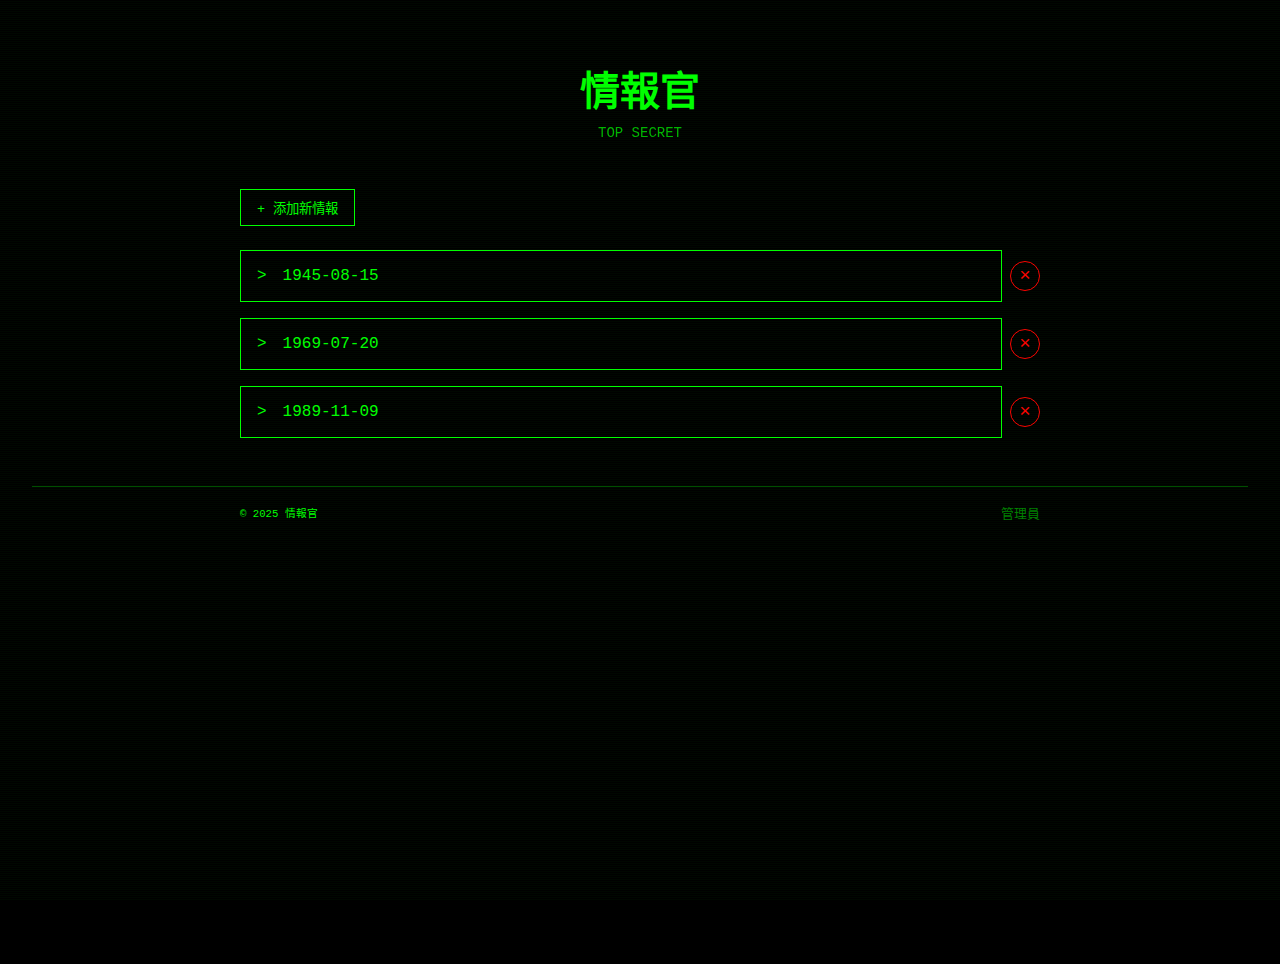
==== commit b3c80504: "Add files via upload" ====
--- a/index.html
+++ b/index.html
@@ -50,6 +50,13 @@
                 </form>
             </div>
         </main>
+
+        <footer class="footer">
+            <div class="footer-content">
+                <small>&copy; 2025 情報官</small>
+                <a href="admin.html" class="admin-link">管理員</a>
+            </div>
+        </footer>
     </div>
 
     <script src="script.js"></script>
--- a/styles.css
+++ b/styles.css
@@ -192,3 +192,78 @@
     animation: blink 1s step-end infinite;
     margin-left: 2px;
 }
+
+/* 待審核項目樣式 */
+.pending-item {
+    border-color: #ff9900 !important;
+}
+
+.pending-badge {
+    display: inline-block;
+    background-color: #ff9900;
+    color: #000;
+    font-size: 0.7rem;
+    padding: 0.1rem 0.3rem;
+    border-radius: 3px;
+    margin-left: 0.5rem;
+    vertical-align: middle;
+}
+
+.pending-indicator {
+    background-color: rgba(255, 153, 0, 0.2);
+    border-left: 3px solid #ff9900;
+    color: #ff9900;
+    padding: 0.5rem;
+    margin-bottom: 1rem;
+    font-size: 0.9rem;
+}
+
+/* 數據來源通知 */
+.data-source-notice {
+    background-color: rgba(0, 255, 0, 0.1);
+    border: 1px solid #0f0;
+    padding: 0.5rem;
+    margin-bottom: 1.5rem;
+    text-align: center;
+    font-size: 0.8rem;
+}
+
+/* 加載指示器 */
+.loading-indicator {
+    position: fixed;
+    top: 0;
+    left: 0;
+    width: 100%;
+    background-color: rgba(0, 0, 0, 0.8);
+    color: #0f0;
+    text-align: center;
+    padding: 1rem;
+    z-index: 1000;
+    animation: blink 1s step-end infinite;
+}
+
+/* 頁腳樣式 */
+.footer {
+    margin-top: 3rem;
+    border-top: 1px solid rgba(0, 255, 0, 0.3);
+    padding-top: 1rem;
+    font-size: 0.8rem;
+}
+
+.footer-content {
+    display: flex;
+    justify-content: space-between;
+    align-items: center;
+    max-width: 800px;
+    margin: 0 auto;
+}
+
+.admin-link {
+    color: rgba(0, 255, 0, 0.5);
+    text-decoration: none;
+    transition: color 0.3s;
+}
+
+.admin-link:hover {
+    color: #0f0;
+}
